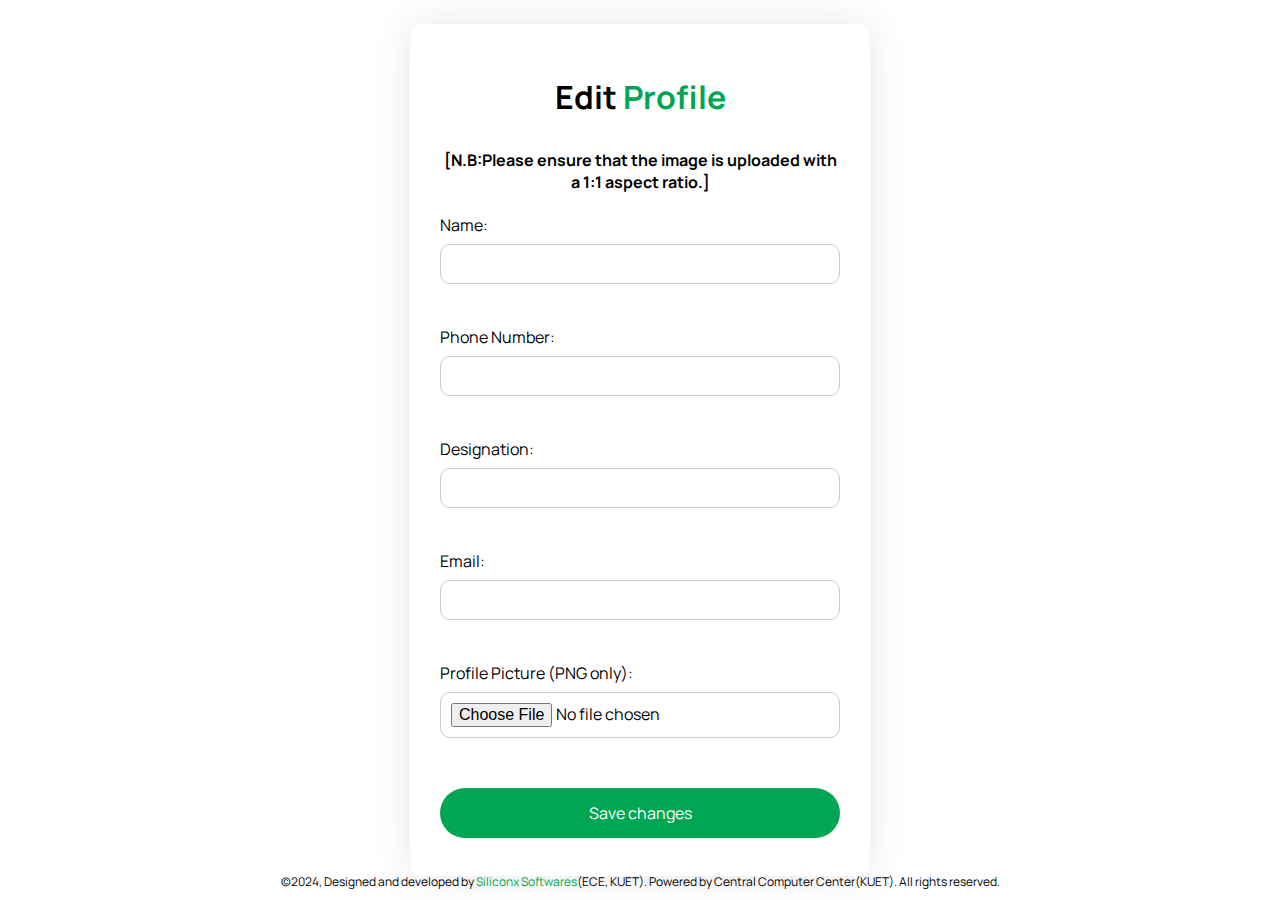
==== edit/edit.html @ 992c3f58 "Create edit.html" ====
<!DOCTYPE html>
<html lang="en">
  <head>
    <meta charset="UTF-8" />
    <meta name="viewport" content="width=device-width, initial-scale=1.0" />
    <link rel="icon" type="image/ico" href="favicon.ico" />
    <title>Edit Profile</title>
    <style>
      @import url("https://fonts.googleapis.com/css2?family=Manrope:wght@300;400;500;600;700&display=swap");
      body {
        font-family: Manrope, sans-serif;
        background-color: #ffffff;
        margin: 0;
        padding: 0;
        display: flex;
        justify-content: center;
        align-items: center;
        height: 100vh;
      }

      #progress-container {
        position: fixed;
        top: 0;
        left: 0;
        width: 100%;
        height: 4px;
        background-color: transparent;
        z-index: 9999;
      }

      #progress-bar {
        height: 4px;
        background-color: #00a651;
        width: 0;
        animation: progressBarAnimation 1s forwards;
      }
      .footer {
  bottom: 0;
  left: 0;
  width: 100%;
  text-align: center;
  background-color: transparent;
  padding: 10px 0;
  color: black;
  font-size: 12px;
  position: absolute;
}

      @keyframes progressBarAnimation {
        from {
          width: 0;
        }
        to {
          width: 100%;
        }
      }


      form {
        background: #ffffff;
        max-width: 400px;
        padding: 30px;
        border-radius: 12px;
        box-shadow: 0px 0px 40px rgba(0, 0, 0, 0.1);
      }

      h1 {
        text-align: center;
        margin-bottom: 30px;
      }

      label {
        display: block;
        margin-bottom: 8px;
      }

      input[type="text"],
      input[type="email"] {
        width: 100%;
        padding: 10px;
        margin-bottom: 20px;
        border: 1px solid #ccc;
        border-radius: 10px;
        box-sizing: border-box;
        font-size: 16px;
      }

      input[type="file"] {
        width: 100%;
        padding: 10px;
        margin-bottom: 20px;
        border: 1px solid #ccc;
        border-radius: 10px;
        box-sizing: border-box;
        font-size: 16px;
      }

      input[type="submit"] {
        background-color: #00a651;
        color: white;
        padding: 14px 20px;
        margin: 8px 0;
        border: none;
        border-radius: 25px;
        cursor: pointer;
        width: 100%;
        font-size: 16px;
      }

      input[type="submit"]:hover {
        background-color: #166e41;
      }

      @media (width < 768px)
      {
        body
        {
          margin-top: 20px;
        }
        .footer{
          display: none;
        }
      }
    </style>
  </head>
  <body>
    <div id="progress-container">
      <div id="progress-bar"></div>
    </div>
    <form action="/submit" method="POST" enctype="multipart/form-data">
      <h1>Edit <span style="color: #00a651">Profile</span></h1>
      <h4 style="text-align: center;">
        [N.B:Please ensure that the image is uploaded with a 1:1 aspect ratio.]
      </h4>
      <label for="name">Name:</label>
      <input type="text" id="name" name="name" required /><br /><br />
      <label for="phoneNumber">Phone Number:</label>
      <input
        type="text"
        id="phoneNumber"
        name="phoneNumber"
        required
      /><br /><br />
      <label for="position">Designation:</label>
      <input type="text" id="position" name="position" required /><br /><br />
      <label for="email">Email:</label>
      <input type="email" id="email" name="email" required /><br /><br />
      <label for="image">Profile Picture (PNG only):</label>
      <input
        type="file"
        id="image"
        name="image"
        accept=".png"
        required
        style="font-family: Manrope, sans-serif"
      /><br /><br />
      <input
        type="submit"
        value="Save changes"
        style="font-family: Manrope, sans-serif"
      />
    </form>
    <div class="footer">
      ©2024, Designed and developed by
      <a
        href="https://teamsiliconx.github.io/aboutus"
        style="color: #00a651; text-decoration: none"
        id="Siliconx"
        >Siliconx Softwares</a
      >(ECE, KUET). Powered by Central Computer Center(KUET). All rights
      reserved.
    </div>
  </body>
  <script>
    // Function to show progress bar for 1 second
    function showProgressBar(callback) {
        // Show progress bar
        document.getElementById("progress-bar").style.display = "block";

        // Hide progress bar after 1 second
        setTimeout(function () {
          document.getElementById("progress-bar").style.display = "none";
          if (callback) {
            callback(); // Execute callback function
          }
        }, 1000);
      }
      window.addEventListener("load", function () {
        showProgressBar(); // Show progress bar on page load
      });

  </script>
</html>
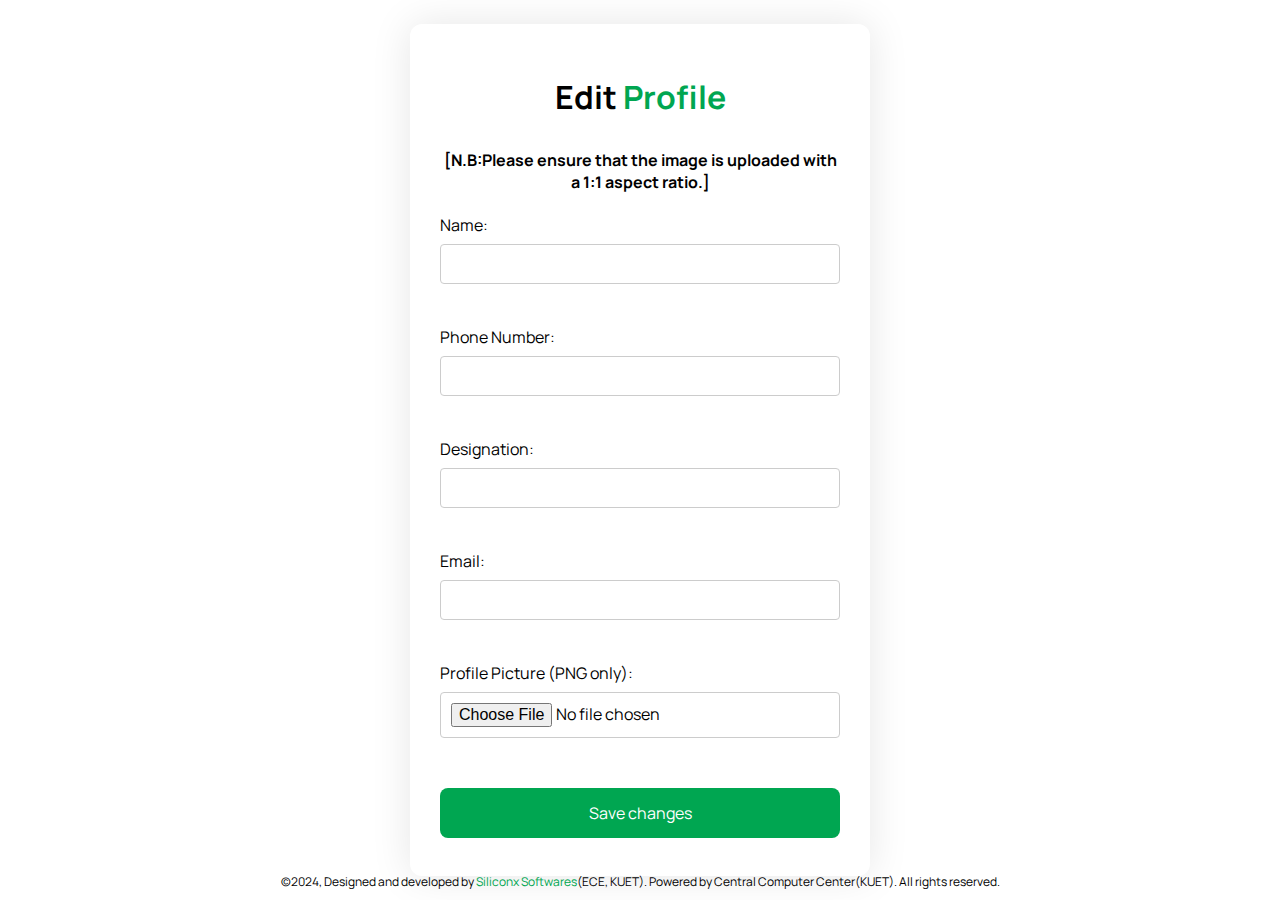
==== commit 2670f9c8: "Update edit.html" ====
--- a/edit/edit.html
+++ b/edit/edit.html
@@ -3,7 +3,6 @@
   <head>
     <meta charset="UTF-8" />
     <meta name="viewport" content="width=device-width, initial-scale=1.0" />
-    <link rel="icon" type="image/ico" href="favicon.ico" />
     <title>Edit Profile</title>
     <style>
       @import url("https://fonts.googleapis.com/css2?family=Manrope:wght@300;400;500;600;700&display=swap");
@@ -17,6 +16,34 @@
         align-items: center;
         height: 100vh;
       }
+      /* Default scrollbar styles */
+      body::-webkit-scrollbar {
+        width: 12px; /* Width of the scrollbar */
+      }
+
+      body::-webkit-scrollbar-thumb {
+        background-color: var(
+          --scrollbar-thumb-color,
+          #ccc
+        ); /* Default thumb color */
+        border-radius: 6px; /* Rounded corners of the scrollbar thumb */
+      }
+
+      /* Dark mode scrollbar styles */
+      body.dark-mode::-webkit-scrollbar-thumb {
+        background-color: var(
+          --scrollbar-thumb-color,
+          #333
+        ); /* Dark mode thumb color */
+      }
+
+      /* Light mode scrollbar styles */
+      body.light-mode::-webkit-scrollbar-thumb {
+        background-color: var(
+          --scrollbar-thumb-color,
+          #ccc
+        ); /* Light mode thumb color */
+      }
 
       #progress-container {
         position: fixed;
@@ -35,16 +62,16 @@
         animation: progressBarAnimation 1s forwards;
       }
       .footer {
-  bottom: 0;
-  left: 0;
-  width: 100%;
-  text-align: center;
-  background-color: transparent;
-  padding: 10px 0;
-  color: black;
-  font-size: 12px;
-  position: absolute;
-}
+        bottom: 0;
+        left: 0;
+        width: 100%;
+        text-align: center;
+        background-color: transparent;
+        padding: 10px 0;
+        color: black;
+        font-size: 12px;
+        position: absolute;
+      }
 
       @keyframes progressBarAnimation {
         from {
@@ -54,7 +81,6 @@
           width: 100%;
         }
       }
-
 
       form {
         background: #ffffff;
@@ -62,6 +88,12 @@
         padding: 30px;
         border-radius: 12px;
         box-shadow: 0px 0px 40px rgba(0, 0, 0, 0.1);
+        transition: transform 0.3s ease, box-shadow 0.3s ease;
+      }
+
+      form:hover {
+        transform: scale(1);
+        box-shadow: 0 0 100px rgba(0, 0, 0, 0.2);
       }
 
       h1 {
@@ -80,7 +112,8 @@
         padding: 10px;
         margin-bottom: 20px;
         border: 1px solid #ccc;
-        border-radius: 10px;
+        border-radius: 4px;
+        background-color: white;
         box-sizing: border-box;
         font-size: 16px;
       }
@@ -89,8 +122,9 @@
         width: 100%;
         padding: 10px;
         margin-bottom: 20px;
+        background-color: white;
         border: 1px solid #ccc;
-        border-radius: 10px;
+        border-radius: 4px;
         box-sizing: border-box;
         font-size: 16px;
       }
@@ -101,25 +135,176 @@
         padding: 14px 20px;
         margin: 8px 0;
         border: none;
-        border-radius: 25px;
+        border-radius: 8px;
         cursor: pointer;
         width: 100%;
         font-size: 16px;
+        transition: background-color 0.3s, transform 0.3s;
       }
 
       input[type="submit"]:hover {
-        background-color: #166e41;
-      }
-
-      @media (width < 768px)
-      {
-        body
+        background-color: #0ad36b;
+        transform: scale(1.05);
+      }
+
+      @media (width < 768px) {
+        body {
+          margin-top: 20px;
+        }
+        .footer {
+          display: none;
+        }
+        body.dark-mode form {
+          background-color: #0a0a0a;
+          color: #cccccc;
+          border: 1px solid #333;
+          border-radius: 12px;
+          box-shadow: 0 0 40px rgba(0, 0, 0, 0.1);
+        }
+        body.dark-mode input[type="text"]
         {
-          margin-top: 20px;
-        }
-        .footer{
-          display: none;
-        }
+          width: 100%;
+          padding: 10px;
+          margin-bottom: 20px;
+          border: 1px solid #333;
+          border-radius: 4px;
+          background-color: #0a0a0a;
+          box-sizing: border-box;
+          font-size: 16px;
+        }
+
+        body.dark-mode input[type="file"] {
+          width: 100%;
+          padding: 10px;
+          margin-bottom: 20px;
+          background-color: #0a0a0a;
+          border: 1px solid #333;
+          border-radius: 4px;
+          box-sizing: border-box;
+          font-size: 16px;
+        }
+      }
+      /* Toggle Switch Styles */
+      .toggle-container {
+        position: fixed;
+        bottom: 20px;
+        right: 20px;
+        display: none;
+      }
+
+      .toggle-switch {
+        position: relative;
+        display: inline-block;
+        width: 60px;
+        height: 34px;
+      }
+
+      .toggle-switch input {
+        opacity: 0;
+        width: 0;
+        height: 0;
+      }
+
+      .slider {
+        position: absolute;
+        cursor: pointer;
+        top: 0;
+        left: 0;
+        right: 0;
+        bottom: 0;
+        background-color: #ccc;
+        transition: 0.4s;
+        border-radius: 34px;
+      }
+
+      .slider:before {
+        position: absolute;
+        content: "";
+        height: 26px;
+        width: 26px;
+        left: 4px;
+        bottom: 4px;
+        background-color: white;
+        transition: 0.4s;
+        border-radius: 50%;
+      }
+
+      input:checked + .slider {
+        background-color: #00a651;
+      }
+
+      input:checked + .slider:before {
+        transform: translateX(26px);
+      }
+      body.dark-mode {
+        background-color: black;
+        color: white;
+      }
+      body.dark-mode form {
+        background-color: #0a0a0a;
+        color: #cccccc;
+        border: 1px solid #333;
+        border-radius: 12px;
+        box-shadow: 0 0 40px rgba(0, 0, 0, 0.1);
+      }
+      body.dark-mode form:hover {
+        box-shadow: 0 0 100px rgba(255, 255, 255, 0.3);
+      }
+      body.dark-mode .footer {
+        color: white;
+      }
+      body.dark-mode input {
+        background-color: #0a0a0a;
+        color: white;
+      }
+      body.dark-mode input[type="submit"] {
+        background-color: #00a651;
+        color: white;
+        padding: 14px 20px;
+        margin: 8px 0;
+        border: none;
+        border-radius: 8px;
+        cursor: pointer;
+        width: 100%;
+        font-size: 16px;
+        transition: background-color 0.3s, transform 0.3s;
+      }
+
+      body.dark-mode input[type="submit"]:hover {
+        background-color: #0ad36b;
+        transform: scale(1.05);
+      }
+      body.dark-mode input[type="text"] {
+        width: 100%;
+        padding: 10px;
+        margin-bottom: 20px;
+        border: 1px solid #333;
+        border-radius: 4px;
+        background-color: #0a0a0a;
+        box-sizing: border-box;
+        font-size: 16px;
+      }
+      body.dark-mode input[type="email"] {
+        width: 100%;
+        padding: 10px;
+        margin-bottom: 20px;
+        border: 1px solid #333;
+        border-radius: 4px;
+        background-color: #0a0a0a;
+        box-sizing: border-box;
+        font-size: 16px;
+      }
+
+
+      body.dark-mode input[type="file"] {
+        width: 100%;
+        padding: 10px;
+        margin-bottom: 20px;
+        background-color: #0a0a0a;
+        border: 1px solid #333;
+        border-radius: 4px;
+        box-sizing: border-box;
+        font-size: 16px;
       }
     </style>
   </head>
@@ -129,7 +314,7 @@
     </div>
     <form action="/submit" method="POST" enctype="multipart/form-data">
       <h1>Edit <span style="color: #00a651">Profile</span></h1>
-      <h4 style="text-align: center;">
+      <h4 style="text-align: center">
         [N.B:Please ensure that the image is uploaded with a 1:1 aspect ratio.]
       </h4>
       <label for="name">Name:</label>
@@ -160,6 +345,13 @@
         style="font-family: Manrope, sans-serif"
       />
     </form>
+    <div class="toggle-container">
+      <p class="darktext">Dark mode</p>
+      <label class="toggle-switch">
+        <input type="checkbox" id="theme-toggle" />
+        <span class="slider"></span>
+      </label>
+    </div>
     <div class="footer">
       ©2024, Designed and developed by
       <a
@@ -170,10 +362,9 @@
       >(ECE, KUET). Powered by Central Computer Center(KUET). All rights
       reserved.
     </div>
-  </body>
-  <script>
-    // Function to show progress bar for 1 second
-    function showProgressBar(callback) {
+    <script>
+      // Function to show progress bar for 1 second
+      function showProgressBar(callback) {
         // Show progress bar
         document.getElementById("progress-bar").style.display = "block";
 
@@ -189,5 +380,72 @@
         showProgressBar(); // Show progress bar on page load
       });
 
-  </script>
+      document.addEventListener("DOMContentLoaded", (event) => {
+        const toggleButton = document.getElementById("theme-toggle");
+
+        // Function to set theme
+        const setTheme = (theme) => {
+          if (theme === "dark-mode") {
+            document.body.classList.add("dark-mode");
+            document.body.classList.remove("light-mode");
+            toggleButton.checked = true;
+          } else {
+            document.body.classList.remove("dark-mode");
+            document.body.classList.add("light-mode");
+            toggleButton.checked = false;
+          }
+          updateScrollbarColor(theme); // Update scrollbar color based on theme
+        };
+
+        // Function to detect and apply system theme preference
+        const applySystemThemePreference = () => {
+          const prefersDarkScheme = window.matchMedia(
+            "(prefers-color-scheme: dark)"
+          ).matches;
+          setTheme(prefersDarkScheme ? "dark-mode" : "light-mode");
+        };
+
+        // Load user's theme preference from localStorage
+        const currentTheme = localStorage.getItem("theme");
+        if (currentTheme) {
+          setTheme(currentTheme);
+        } else {
+          applySystemThemePreference(); // Apply system theme preference initially
+        }
+
+        // Listen for changes in the theme toggle button
+        toggleButton.addEventListener("change", () => {
+          const newTheme = toggleButton.checked ? "dark-mode" : "light-mode";
+          setTheme(newTheme);
+          // Save user's preference to localStorage
+          if (newTheme === "dark-mode") {
+            localStorage.setItem("theme", "dark-mode");
+          } else {
+            localStorage.removeItem("theme");
+          }
+        });
+
+        // Listen for changes in system theme preference
+        window
+          .matchMedia("(prefers-color-scheme: dark)")
+          .addEventListener("change", (e) => {
+            if (!localStorage.getItem("theme")) {
+              // Only change if user has not set a preference
+              applySystemThemePreference();
+            }
+          });
+
+        // Function to update scrollbar color based on theme
+        const updateScrollbarColor = (theme) => {
+          // Determine the scrollbar thumb color based on the theme
+          const scrollbarThumbColor = theme === "dark-mode" ? "#333" : "#ccc";
+          // Set the scrollbar thumb color dynamically using CSS variables
+          document.documentElement.style.setProperty(
+            "--scrollbar-thumb-color",
+            scrollbarThumbColor
+          );
+        };
+      });
+    </script>
+  </body>
 </html>
